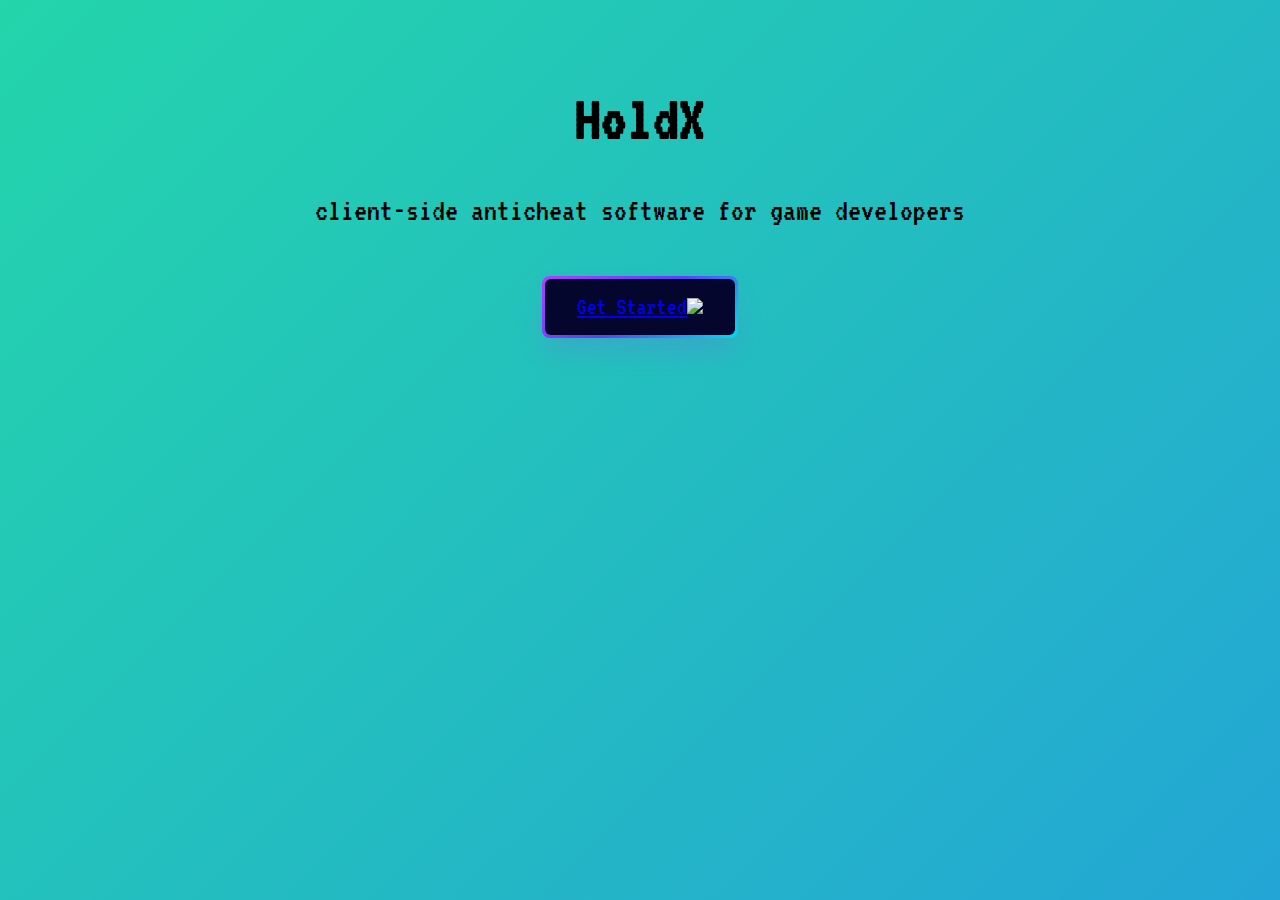
==== index.html @ 365a7b41 "Update index.html" ====
<!DOCTYPE HTML>
<head>
  <title>HoldX</title>
  <link rel="stylesheet" href="style.css"/>
  <link rel="icon" type="image/png" href="https://media.discordapp.net/attachments/819932803117875241/1069049213415067678/logo.png"/>
  <meta name="viewport" content="width=device-width, initial-scale=1.0">
  <link rel="preconnect" href="https://fonts.googleapis.com">
  <link rel="preconnect" href="https://fonts.gstatic.com" crossorigin>
  <link href="https://fonts.googleapis.com/css2?family=VT323&display=swap" rel="stylesheet">
  <meta name="description" content="Placeholder desc."/>
  <style>
    .button-64 {
  align-items: center;
  margin: auto;
  display: flex;
  background-image: linear-gradient(144deg,#AF40FF, #5B42F3 50%,#00DDEB);
  border: 0;
  border-radius: 8px;
  box-shadow: rgba(151, 65, 252, 0.2) 0 15px 30px -5px;
  box-sizing: border-box;
  color: #FFFFFF;
  font-family: 'VT323', monospace;
  font-size: 20px;
  justify-content: center;
  line-height: 1em;
  max-width: 100%;
  min-width: 140px;
  padding: 3px;
  text-decoration: none;
  user-select: none;
  -webkit-user-select: none;
  touch-action: manipulation;
  white-space: nowrap;
  cursor: pointer;
}

.button-64:active,
.button-64:hover {
  outline: 0;
}

.button-64 span {
  background-color: rgb(5, 6, 45);
  padding: 16px 24px;
  border-radius: 6px;
  width: 100%;
  height: 100%;
  text-align: center;
  transition: 300ms;
}

.button-64:hover span {
  background: none;
}

@media (min-width: 768px) {
  .button-64 {
    font-size: 24px;
    min-width: 196px;
  }
}
  </style>
  <body>
    <br>
    <br>
    <h1>HoldX</h1>
    <p>client-side anticheat software for game developers</p>
    <br>
    <button class="button-64" role="button"><span class="text"><a href="https://google.com">Get Started<img src="https://media.discordapp.net/attachments/819932803117875241/1069049213415067678/logo.png"/></a></span></button>
---- style.css ----
body {
            background: linear-gradient(-45deg, #ee7752, #e73c7e, #23a6d5, #23d5ab);
    background-size: 400% 400%;
    animation: gradient 15s ease infinite;
}

@keyframes gradient {
    0% {
        background-position: 0% 50%;
    }
    50% {
        background-position: 100% 50%;
    }
    100% {
        background-position: 0% 50%;
    }
}

h1 {
  font-family: 'VT323', monospace;
  font-size: 64px;
  text-align: center;
}
  
p {
  font-family: 'VT323', monospace;
  font-size: 32px;
  text-align: center;
}
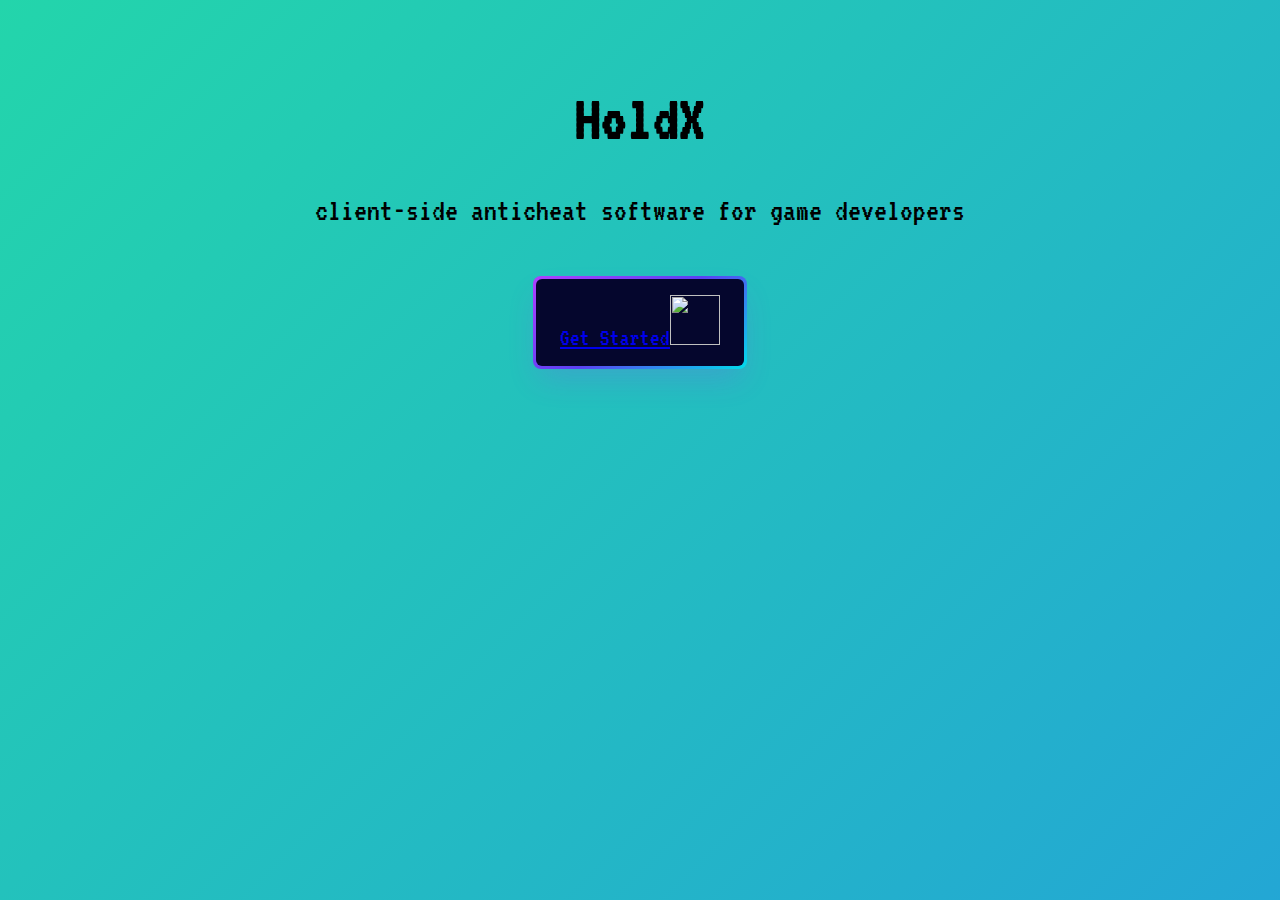
==== commit 41dd85d4: "Update index.html" ====
--- a/index.html
+++ b/index.html
@@ -66,4 +66,4 @@
     <h1>HoldX</h1>
     <p>client-side anticheat software for game developers</p>
     <br>
-    <button class="button-64" role="button"><span class="text"><a href="https://google.com">Get Started<img src="https://media.discordapp.net/attachments/819932803117875241/1069049213415067678/logo.png"/></a></span></button>
+    <button class="button-64" role="button"><span class="text"><a href="https://google.com">Get Started<img src="https://media.discordapp.net/attachments/819932803117875241/1069049213415067678/logo.png" width="50px" height="50px"/></a></span></button>
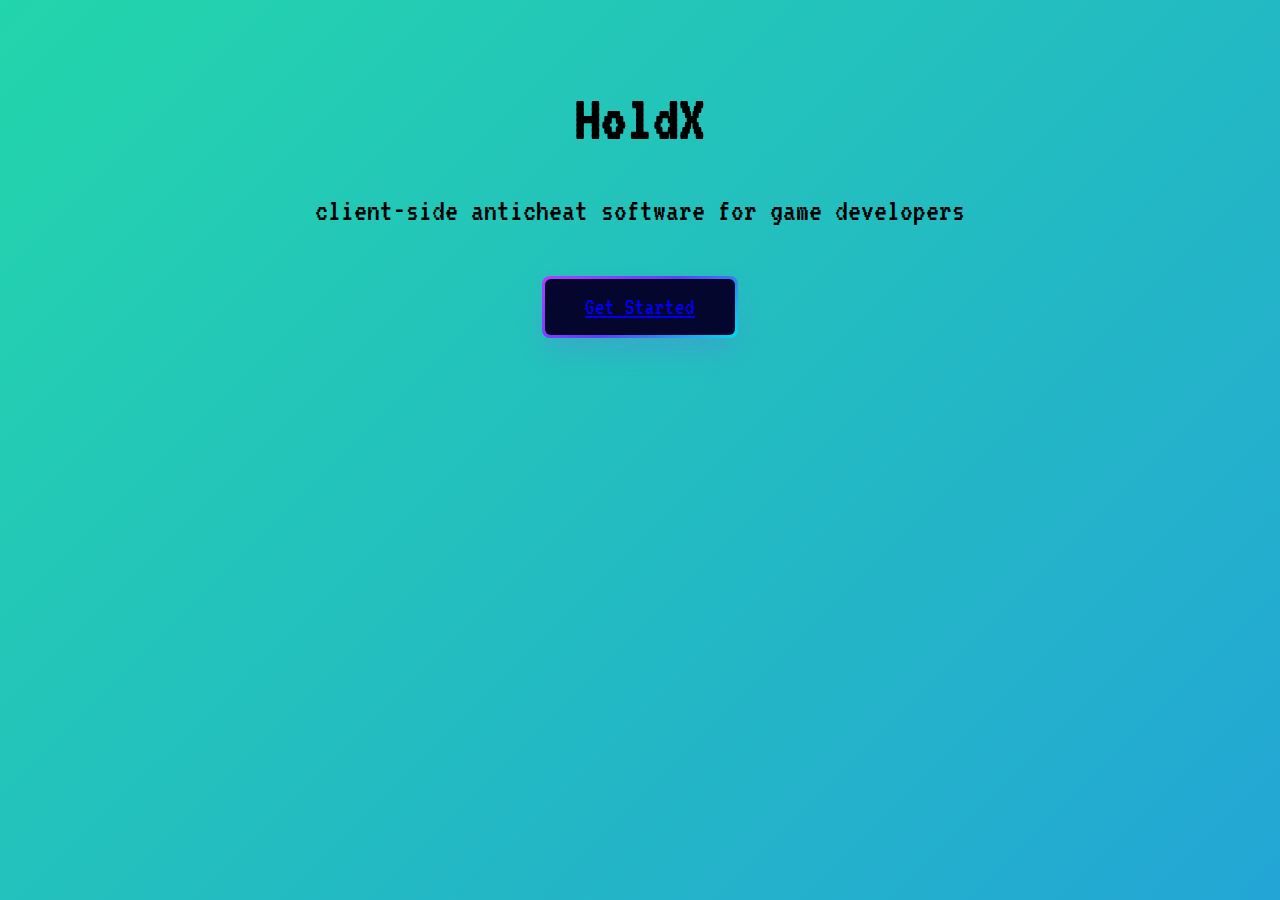
==== commit 896d2e09: "Update index.html" ====
--- a/index.html
+++ b/index.html
@@ -66,4 +66,4 @@
     <h1>HoldX</h1>
     <p>client-side anticheat software for game developers</p>
     <br>
-    <button class="button-64" role="button"><span class="text"><a href="https://google.com">Get Started<img src="https://media.discordapp.net/attachments/819932803117875241/1069049213415067678/logo.png" width="50px" height="50px"/></a></span></button>
+    <button class="button-64" role="button"><span class="text"><a href="/downloads">Get Started</a></span></button>
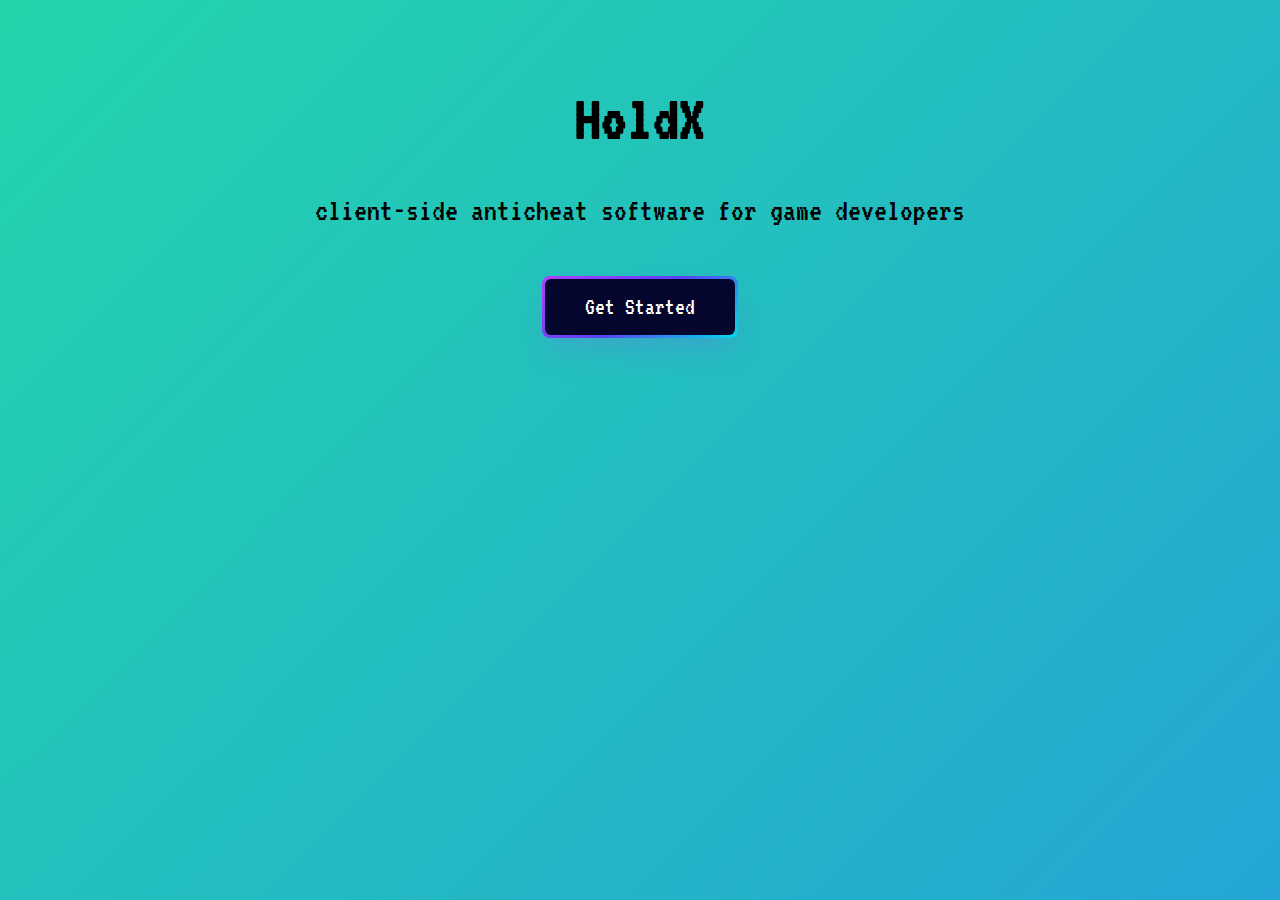
==== commit 6ed56d8c: "Update index.html" ====
--- a/index.html
+++ b/index.html
@@ -66,4 +66,4 @@
     <h1>HoldX</h1>
     <p>client-side anticheat software for game developers</p>
     <br>
-    <button class="button-64" role="button"><span class="text"><a href="/downloads">Get Started</a></span></button>
+    <button class="button-64" onClick="https://variablekay.github.io/HoldX/downloads.html" role="button"><span class="text">Get Started</span></button>
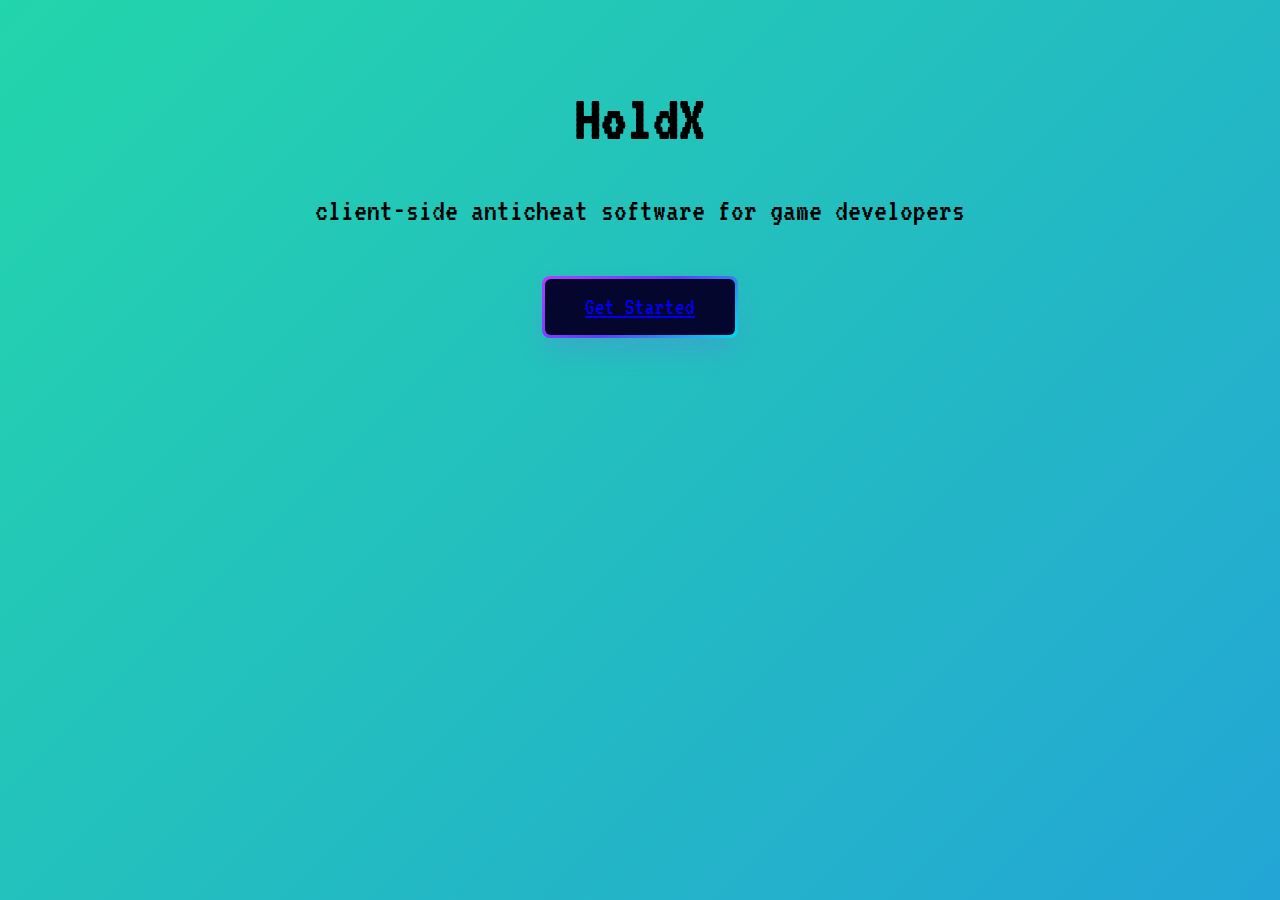
==== commit 7dd415a6: "Update index.html" ====
--- a/index.html
+++ b/index.html
@@ -66,4 +66,4 @@
     <h1>HoldX</h1>
     <p>client-side anticheat software for game developers</p>
     <br>
-    <button class="button-64" onClick="https://variablekay.github.io/HoldX/downloads.html" role="button"><span class="text">Get Started</span></button>
+    <button class="button-64" role="button"><span class="text"><a href="https://variablekay.github.io/HoldX/downloads.html">Get Started</a></span></button>
